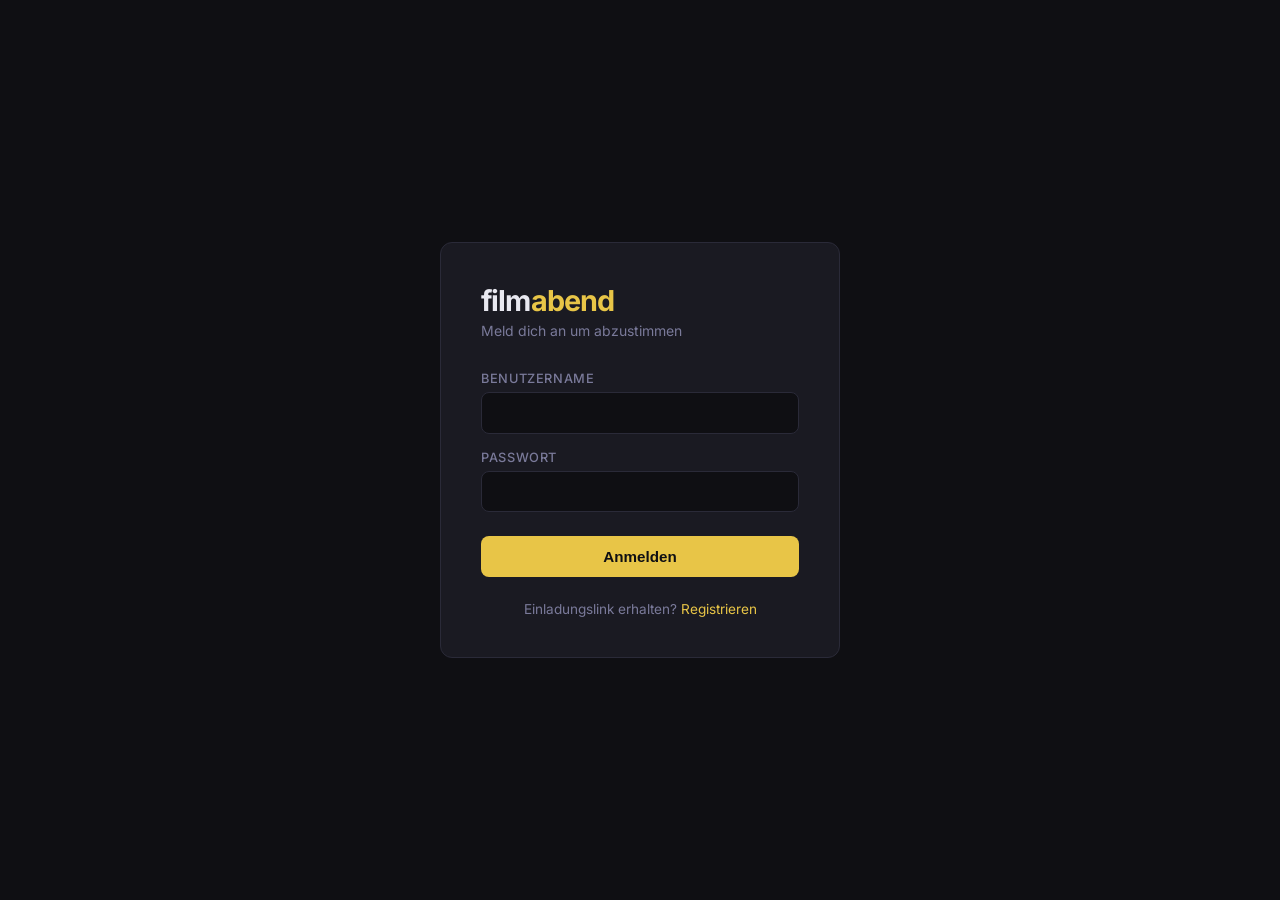
==== frontend/admin.html @ 338a55d5 "feat: initial public release of Movienight" ====
<!DOCTYPE html>
<html lang="de">
<head>
  <meta charset="UTF-8">
  <link rel="icon" href="data:image/svg+xml,<svg xmlns='http://www.w3.org/2000/svg' viewBox='0 0 100 100'><text y='.9em' font-size='90'>🎬</text></svg>">
  <meta name="viewport" content="width=device-width, initial-scale=1.0">
  <title>Filmabend — Admin</title>
  <link rel="stylesheet" href="/frontend/fonts/inter.css">
  <style>
    *, *::before, *::after { box-sizing: border-box; margin: 0; padding: 0; }
    :root {
      --bg: #08080f; --s1: #0d0d1a; --s2: #131320; --s3: #1a1a2e; --s4: #22223a;
      --br: rgba(255,255,255,0.07); --br2: rgba(255,255,255,0.12);
      --gold: #e8c547; --gold-bg: rgba(232,197,71,0.12); --gold-bdr: rgba(232,197,71,0.25);
      --t1: #f0f0f8; --t2: #b8b8d0; --t3: #686884;
      --red: #f87171; --green: #4ade80;
      --r: 12px; --rb: 8px;
    }
    html { -webkit-font-smoothing: antialiased; }
    body { background: var(--bg); color: var(--t1); font-family: 'Inter', system-ui, sans-serif; min-height: 100vh; }

    nav {
      background: rgba(8,8,15,0.85); backdrop-filter: blur(20px);
      border-bottom: 1px solid var(--br); padding: 0 1.5rem; height: 56px;
      display: flex; align-items: center; justify-content: space-between;
      position: sticky; top: 0; z-index: 100;
    }
    .logo { font-size: 1.1rem; font-weight: 900; letter-spacing: -0.04em; }
    .logo em { color: var(--gold); font-style: normal; }
    .npill {
      height: 30px; padding: 0 0.75rem; background: var(--s2); border: 1px solid var(--br);
      border-radius: 99px; color: var(--t2); font-size: 0.72rem; font-weight: 600;
      display: inline-flex; align-items: center; cursor: pointer; text-decoration: none; transition: all 0.15s;
    }
    .npill:hover { border-color: var(--br2); color: var(--t1); }

    main { max-width: 860px; margin: 0 auto; padding: 1.75rem 1.25rem 4rem; }
    h1 { font-size: 1.3rem; font-weight: 900; letter-spacing: -0.03em; margin-bottom: 1.75rem; }

    .section { background: var(--s1); border: 1px solid var(--br); border-radius: var(--r); padding: 1.25rem; margin-bottom: 1.25rem; }
    .section-title { font-size: 0.72rem; font-weight: 800; letter-spacing: 0.08em; text-transform: uppercase; color: var(--t3); margin-bottom: 1rem; padding-bottom: 0.75rem; border-bottom: 1px solid var(--br); }

    .btn-primary { height: 34px; padding: 0 1rem; background: var(--gold); color: #08080f; border: none; border-radius: var(--rb); font-size: 0.8rem; font-weight: 800; cursor: pointer; display: inline-flex; align-items: center; gap: 0.35rem; transition: all 0.15s; }
    .btn-primary:hover { background: #f5d058; }
    .btn-danger { height: 34px; padding: 0 0.9rem; background: transparent; border: 1px solid rgba(248,113,113,0.3); border-radius: var(--rb); color: var(--red); font-size: 0.78rem; font-weight: 600; cursor: pointer; transition: all 0.15s; }
    .btn-danger:hover { background: rgba(248,113,113,0.1); border-color: var(--red); }
    .btn-secondary { height: 34px; padding: 0 0.9rem; background: var(--s2); border: 1px solid var(--br); border-radius: var(--rb); color: var(--t2); font-size: 0.78rem; font-weight: 600; cursor: pointer; transition: all 0.15s; }
    .btn-secondary:hover { border-color: var(--br2); color: var(--t1); }

    .form-row { display: flex; align-items: center; gap: 0.75rem; flex-wrap: wrap; margin-bottom: 1rem; }
    .form-label { font-size: 0.8rem; color: var(--t2); font-weight: 500; white-space: nowrap; }
    .form-input { background: var(--s2); border: 1px solid var(--br); border-radius: var(--rb); color: var(--t1); padding: 0.5rem 0.75rem; font-size: 0.85rem; font-family: inherit; transition: border-color 0.15s; }
    .form-input:focus { outline: none; border-color: var(--gold-bdr); }
    select.form-input { cursor: pointer; }

    /* Custom date picker */
    .date-picker { display: flex; gap: 0.4rem; flex-wrap: wrap; align-items: center; }
    .date-select { background: var(--s2); border: 1px solid var(--br); border-radius: var(--rb); color: var(--t1); padding: 0.5rem 0.6rem; font-size: 0.82rem; font-family: inherit; cursor: pointer; appearance: none; -webkit-appearance: none; }
    .date-select:focus { outline: none; border-color: var(--gold-bdr); }
    .date-sep { color: var(--t3); font-weight: 700; font-size: 0.85rem; }

    .item-list { display: flex; flex-direction: column; gap: 0.5rem; }
    .item-row { display: flex; align-items: center; justify-content: space-between; gap: 1rem; padding: 0.65rem 0.75rem; background: var(--s2); border: 1px solid var(--br); border-radius: var(--rb); flex-wrap: wrap; }
    .item-main { flex: 1; min-width: 0; }
    .item-title { font-size: 0.85rem; font-weight: 700; margin-bottom: 0.15rem; }
    .item-sub { font-size: 0.72rem; color: var(--t3); }
    .item-actions { display: flex; gap: 0.4rem; align-items: center; flex-shrink: 0; }

    .tag { height: 20px; padding: 0 0.5rem; border-radius: 5px; font-size: 0.65rem; font-weight: 800; letter-spacing: 0.04em; text-transform: uppercase; display: inline-flex; align-items: center; }
    .tag-green { background: rgba(74,222,128,0.12); color: var(--green); border: 1px solid rgba(74,222,128,0.25); }
    .tag-gold { background: var(--gold-bg); color: var(--gold); border: 1px solid var(--gold-bdr); }
    .tag-gray { background: var(--s3); color: var(--t3); border: 1px solid var(--br); }
    .tag-red { background: rgba(248,113,113,0.12); color: var(--red); border: 1px solid rgba(248,113,113,0.25); }

    .invite-link-box { background: var(--s2); border: 1px solid rgba(74,222,128,0.25); border-radius: var(--rb); padding: 0.75rem; margin-bottom: 1rem; display: none; }
    .invite-link-box p { font-size: 0.75rem; color: var(--t3); margin-bottom: 0.4rem; }
    .invite-link-row { display: flex; gap: 0.5rem; }
    .invite-link-row input { flex: 1; background: var(--s3); border: 1px solid var(--br); border-radius: var(--rb); color: var(--t1); padding: 0.4rem 0.65rem; font-size: 0.75rem; font-family: monospace; }

    .msg { border-radius: var(--rb); padding: 0.5rem 0.75rem; font-size: 0.8rem; margin-bottom: 0.75rem; display: none; }
    .msg.ok { background: rgba(74,222,128,0.1); border: 1px solid rgba(74,222,128,0.3); color: var(--green); }
    .msg.err { background: rgba(248,113,113,0.1); border: 1px solid rgba(248,113,113,0.3); color: var(--red); }

    /* Complete modal */
    .modal-overlay { position: fixed; inset: 0; background: rgba(4,4,12,0.85); backdrop-filter: blur(12px); z-index: 200; display: flex; align-items: center; justify-content: center; padding: 1.5rem; }
    .modal { background: var(--s1); border: 1px solid var(--br2); border-radius: 16px; width: 100%; max-width: 480px; padding: 1.5rem; box-shadow: 0 20px 60px rgba(0,0,0,0.7); }
    .modal h3 { font-size: 1rem; font-weight: 800; margin-bottom: 0.5rem; }
    .modal p { font-size: 0.82rem; color: var(--t2); margin-bottom: 1rem; }
    .movie-pick-list { display: flex; flex-direction: column; gap: 0.4rem; max-height: 300px; overflow-y: auto; margin-bottom: 1rem; }
    .movie-pick { display: flex; align-items: center; gap: 0.75rem; padding: 0.6rem 0.75rem; background: var(--s2); border: 1px solid var(--br); border-radius: var(--rb); cursor: pointer; transition: all 0.15s; }
    .movie-pick:hover { border-color: var(--gold-bdr); }
    .movie-pick.selected { border-color: var(--gold-bdr); background: var(--gold-bg); }
    .movie-pick img { width: 36px; height: 54px; object-fit: cover; border-radius: 4px; flex-shrink: 0; background: var(--s3); }
    .movie-pick-fb { width: 36px; height: 54px; border-radius: 4px; background: var(--s3); flex-shrink: 0; }
    .movie-pick-info { flex: 1; }
    .movie-pick-title { font-size: 0.82rem; font-weight: 700; }
    .movie-pick-meta { font-size: 0.7rem; color: var(--t3); margin-top: 0.1rem; }
    .modal-actions { display: flex; gap: 0.5rem; justify-content: flex-end; flex-wrap: wrap; }
  </style>
</head>
<body>
<nav>
  <div class="logo">film<em>abend</em> <span style="font-size:.7rem;color:var(--t3);font-weight:500;margin-left:.25rem">Admin</span></div>
  <a href="app.html" class="npill">← Zurück</a>
</nav>

<main>
  <h1>Admin-Panel</h1>

  <!-- Einladungen -->
  <div class="section">
    <div class="section-title" style="display:flex;justify-content:space-between;align-items:center">
      Einladungslinks
      <div style="display:flex;gap:0.5rem">
        <button class="btn-secondary" id="toggleExpiredBtn" style="height:24px;padding:0 0.6rem;font-size:0.68rem">Abgelaufene ausblenden</button>
      </div>
    </div>
    <div class="form-row">
      <span class="form-label">Gültig für:</span>
      <select class="form-input" id="inviteExpiry">
        <option value="24">24 Stunden</option>
        <option value="72" selected>3 Tage</option>
        <option value="168">7 Tage</option>
        <option value="8760">1 Jahr</option>
      </select>
      <span class="form-label">Max. Nutzungen:</span>
      <select class="form-input" id="inviteMaxUses">
        <option value="1" selected>1× einmalig</option>
        <option value="5">5×</option>
        <option value="10">10×</option>
        <option value="0">Unbegrenzt</option>
      </select>
      <span class="form-label">Typ:</span>
      <select class="form-input" id="inviteType">
        <option value="regular">⭐ Stammgast</option>
        <option value="guest">👤 Gast</option>
      </select>
      <input type="text" class="form-input" id="inviteLabel" placeholder="Label (optional, z.B. Max)" style="width:160px">
      <button class="btn-primary" id="createInviteBtn">Link erstellen</button>
    </div>
    <div class="invite-link-box" id="inviteLinkBox">
      <p>Link kopieren und teilen:</p>
      <div class="invite-link-row">
        <input type="text" id="inviteLinkInput" readonly>
        <button class="btn-secondary" id="copyLinkBtn">Kopieren</button>
      </div>
    </div>
    <div class="item-list" id="inviteList"></div>
  </div>

  <!-- Runden -->
  <div class="section">
    <div class="section-title">Runden</div>
    <div id="roundMsg" class="msg"></div>

    <div style="margin-bottom:1rem">
      <div class="form-row" style="margin-bottom:0.6rem">
        <span class="form-label">Name:</span>
        <input type="text" class="form-input" id="roundName" placeholder="Wird aus Datum generiert…" style="flex:1;min-width:180px">
      </div>
      <div class="form-row" style="margin-bottom:0.6rem">
        <span class="form-label">Filmabend-Datum:</span>
        <div class="date-picker">
          <select class="date-select" id="ddDay" style="width:65px"></select>
          <span class="date-sep">.</span>
          <select class="date-select" id="ddMonth" style="width:110px"></select>
          <span class="date-sep">.</span>
          <select class="date-select" id="ddYear" style="width:75px"></select>
        </div>
      </div>
      <div class="form-row" style="margin-bottom:0.75rem">
        <span class="form-label">Deadline-Uhrzeit:</span>
        <select class="date-select" id="ddHour" style="width:75px"></select>
        <span class="date-sep">:</span>
        <select class="date-select" id="ddMinute" style="width:65px"></select>
        <span class="form-label" style="color:var(--t3);font-size:0.72rem">Uhr (Abstimmung endet)</span>
      </div>
      <button class="btn-primary" id="createRoundBtn">Runde starten</button>
    </div>

    <div class="item-list" id="roundList"></div>
  </div>
  <!-- Nutzer & Stammgäste -->
  <div class="section">
    <div class="section-title">Nutzer</div>
    <div id="userMsg" class="msg"></div>
    <div class="item-list" id="userList"></div>
  </div>

  <!-- Deadline Edit Modal -->
  <div class="modal-overlay" id="deadlineModal" style="display:none">
    <div class="modal">
      <h3>Deadline ändern</h3>
      <p>Neue Abstimmungs-Deadline für diese Runde:</p>
      <div style="display:flex;flex-direction:column;gap:0.75rem;margin-bottom:1.25rem">
        <div class="form-row" style="margin:0">
          <span class="form-label">Datum:</span>
          <div class="date-picker">
            <select class="date-select" id="dlDay" style="width:65px"></select>
            <span class="date-sep">.</span>
            <select class="date-select" id="dlMonth" style="width:110px"></select>
            <span class="date-sep">.</span>
            <select class="date-select" id="dlYear" style="width:75px"></select>
          </div>
        </div>
        <div class="form-row" style="margin:0">
          <span class="form-label">Uhrzeit:</span>
          <select class="date-select" id="dlHour" style="width:75px"></select>
          <span class="date-sep">:</span>
          <select class="date-select" id="dlMinute" style="width:65px"></select>
          <span class="form-label" style="color:var(--t3);font-size:0.72rem">Uhr</span>
        </div>
      </div>
      <div class="modal-actions">
        <button class="btn-secondary" id="cancelDeadlineBtn">Abbrechen</button>
        <button class="btn-primary" id="confirmDeadlineBtn">Speichern</button>
      </div>
    </div>
  </div>

</main>

<!-- Complete Round Modal -->
<div class="modal-overlay" id="completeModal" style="display:none">
  <div class="modal">
    <h3>Runde abschließen</h3>
    <p>Welcher Film wurde heute geschaut? (Optional)</p>
    <div class="movie-pick-list" id="moviePickList"></div>
    <div class="modal-actions">
      <button class="btn-secondary" id="cancelCompleteBtn">Abbrechen</button>
      <button class="btn-secondary" id="completeNoMovieBtn">Ohne Film</button>
      <button class="btn-primary" id="confirmCompleteBtn">Abschließen ✓</button>
    </div>
  </div>
</div>

<script type="module">
import { getMe, getInvites, getRounds, getMovies } from '/frontend/js/api.js';

const $ = id => document.getElementById(id);
const esc = str => { if(!str) return ''; return String(str).replace(/&/g,'&amp;').replace(/</g,'&lt;').replace(/>/g,'&gt;').replace(/"/g,'&quot;').replace(/'/g,'&#039;'); };
const api = (path, method='GET', body=null) => {
  const t = localStorage.getItem('token');
  const o = { method, headers: {'Content-Type':'application/json','Authorization':`Bearer ${t}`} };
  if (body) o.body = JSON.stringify(body);
  return fetch(path, o).then(async r => {
    if (r.status === 204) return null;
    const text = await r.text();
    let d = null;
    try { d = text ? JSON.parse(text) : null; } catch(e) { d = null; }
    if (!r.ok) throw new Error((d && d.detail) || `Fehler ${r.status}`);
    return d;
  });
};

let currentUser = null;
let pendingCompleteRoundId = null;
let selectedWatchedMovieId = null;

// ── DATE PICKER SETUP ─────────────────────────────────────────────────────────
const MONTHS = ['Januar','Februar','März','April','Mai','Juni','Juli','August','September','Oktober','November','Dezember'];

function setupDatePicker() {
  const now = new Date();

  // Days
  const dayEl = $('ddDay');
  for(let d=1; d<=31; d++) dayEl.innerHTML += `<option value="${d}">${d}</option>`;
  dayEl.value = now.getDate();

  // Months
  const monthEl = $('ddMonth');
  MONTHS.forEach((m,i) => monthEl.innerHTML += `<option value="${i+1}">${m}</option>`);
  monthEl.value = now.getMonth()+1;

  // Years
  const yearEl = $('ddYear');
  for(let y=now.getFullYear(); y<=now.getFullYear()+2; y++) yearEl.innerHTML += `<option value="${y}">${y}</option>`;
  yearEl.value = now.getFullYear();

  // Hours
  const hourEl = $('ddHour');
  for(let h=0; h<24; h++) hourEl.innerHTML += `<option value="${h}">${String(h).padStart(2,'0')}</option>`;
  hourEl.value = 15; // Default 15:00

  // Minutes
  const minEl = $('ddMinute');
  ['00','15','30','45'].forEach(m => minEl.innerHTML += `<option value="${m}">${m}</option>`);
  minEl.value = '00';

  // Auto-generate name from date
  function updateName() {
    const d = $('ddDay').value;
    const m = $('ddMonth').value;
    const y = $('ddYear').value;
    if(!$('roundName').dataset.userEdited) {
      $('roundName').value = `${d}. ${MONTHS[m-1]} ${y}`;
    }
  }
  ['ddDay','ddMonth','ddYear'].forEach(id => $(id).addEventListener('change', updateName));
  updateName();
}

$('roundName').addEventListener('input', () => {
  $('roundName').dataset.userEdited = 'true';
});

function getDeadlineISO() {
  const d = $('ddDay').value.padStart(2,'0');
  const mo = String($('ddMonth').value).padStart(2,'0');
  const y = $('ddYear').value;
  const h = String($('ddHour').value).padStart(2,'0');
  const mi = String($('ddMinute').value).padStart(2,'0');
  return `${y}-${mo}-${d}T${h}:${mi}:00`;
}

// ── INIT ──────────────────────────────────────────────────────────────────────
async function init() {
  if (!localStorage.getItem('token')) { location.href = 'index.html'; return; }
  try {
    currentUser = await getMe();
    if (!currentUser.is_admin) { location.href = 'app.html'; return; }
  } catch { location.href = 'index.html'; return; }
  setupDatePicker();
  await Promise.all([loadInvites(), loadRounds(), loadUsers()]);
}

// ── INVITES ───────────────────────────────────────────────────────────────────
async function loadInvites() {
  try {
    const invites = await api('/admin/invites');
    const list = $('inviteList');
    if (!invites.length) { list.innerHTML = `<div style="font-size:.82rem;color:var(--t3)">Noch keine Links erstellt.</div>`; return; }
    list.innerHTML = invites.map(inv => {
      const status = inv.is_used ? '<span class="tag tag-gray">Verbraucht</span>'
        : inv.is_expired ? '<span class="tag tag-red">Abgelaufen</span>'
        : '<span class="tag tag-green">Gültig</span>';
      const uses = inv.max_uses === 0 ? '∞' : `${inv.use_count}/${inv.max_uses}`;
      const exp = new Date(inv.expires_at).toLocaleString('de-DE',{dateStyle:'short',timeStyle:'short'});
      const typeTag = inv.invite_type === 'regular'
        ? '<span class="tag tag-gold">⭐ Stammgast</span>'
        : '<span class="tag tag-gray">👤 Gast</span>';
      const url = `${window.location.origin}/frontend/register.html?token=${inv.token}`;
      const isValid = !inv.is_used && !inv.is_expired;
      const labelText = inv.label ? `<span style="font-weight:700;color:var(--t1)">${esc(inv.label)} · </span>` : '';
      const isExpiredOrUsed = inv.is_used || inv.is_expired;
      return `<div class="item-row" data-expired="${isExpiredOrUsed}">
        <div class="item-main">
          <div class="item-title">${labelText}<span style="font-family:monospace;font-size:.72rem;color:var(--t3)">${esc(inv.token.substring(0,20))}…</span></div>
          <div class="item-sub">Läuft ab: ${exp} · Nutzungen: ${uses}</div>
        </div>
        <div class="item-actions">
          ${typeTag} ${status}
          ${isValid ? `
            <button class="btn-secondary" data-action="copy-invite" data-url="${url}">Kopieren</button>
            <button class="btn-secondary" data-action="rename-invite" data-id="${inv.id}" data-label="${esc(inv.label||'')}">✏️</button>
          ` : ''}
          <button class="btn-danger" style="padding:0 0.6rem" data-action="delete-invite" data-id="${inv.id}" title="Löschen">🗑</button>
        </div>
      </div>`;
    }).join('');
  } catch(e) { console.error(e); }
}

$('createInviteBtn').addEventListener('click', async () => {
  const hours = parseInt($('inviteExpiry').value);
  const maxUses = parseInt($('inviteMaxUses').value);
  try {
    const inviteType = $('inviteType').value;
    const label = $('inviteLabel').value.trim() || null;
    const inv = await api('/admin/invites', 'POST', { expires_in_hours: hours, max_uses: maxUses, invite_type: inviteType, label });
    $('inviteLabel').value = '';
    const url = `${window.location.origin}/frontend/register.html?token=${inv.token}`;
    $('inviteLinkInput').value = url;
    $('inviteLinkBox').style.display = 'block';
    await loadInvites();
  } catch(e) { alert(e.message); }
});

let hideExpired = false;
$('toggleExpiredBtn').addEventListener('click', () => {
  hideExpired = !hideExpired;
  $('toggleExpiredBtn').textContent = hideExpired ? 'Alle anzeigen' : 'Abgelaufene ausblenden';
  document.querySelectorAll('[data-expired="true"]').forEach(el => {
    el.style.display = hideExpired ? 'none' : '';
  });
});

$('inviteList').addEventListener('click', async e => {
  const btn = e.target.closest('[data-action]'); if (!btn) return;
  if (btn.dataset.action === 'copy-invite') {
    navigator.clipboard.writeText(btn.dataset.url).then(() => {
      const orig = btn.textContent;
      btn.textContent = '✓ Kopiert';
      setTimeout(() => btn.textContent = orig, 2000);
    });
  } else if (btn.dataset.action === 'delete-invite') {
    if (!confirm('Link wirklich löschen?')) return;
    try {
      await api(`/admin/invites/${btn.dataset.id}`, 'DELETE');
      await loadInvites();
    } catch(e) { alert(e.message); }
  } else if (btn.dataset.action === 'rename-invite') {
    const newLabel = prompt('Label für diesen Link:', btn.dataset.label);
    if (newLabel === null) return;
    try {
      await api(`/admin/invites/${btn.dataset.id}/label`, 'PATCH', { label: newLabel.trim() });
      await loadInvites();
    } catch(e) { alert(e.message); }
  }
});

$('copyLinkBtn').addEventListener('click', () => {
  navigator.clipboard.writeText($('inviteLinkInput').value).then(() => {
    $('copyLinkBtn').textContent = '✓ Kopiert';
    setTimeout(() => $('copyLinkBtn').textContent = 'Kopieren', 2000);
  });
});

// ── ROUNDS ────────────────────────────────────────────────────────────────────
async function loadRounds() {
  try {
    const rounds = await getRounds();
    const list = $('roundList');
    if (!rounds.length) { list.innerHTML = `<div style="font-size:.82rem;color:var(--t3)">Noch keine Runden.</div>`; return; }
    list.innerHTML = rounds.map(r => {
      const statusTag = r.status === 'active' ? '<span class="tag tag-gold">Aktiv</span>'
        : r.status === 'completed' ? '<span class="tag tag-gray">Abgeschlossen</span>'
        : '<span class="tag tag-red">Abgebrochen</span>';
      const start = new Date(r.starts_at).toLocaleDateString('de-DE');
      const deadline = r.vote_deadline
        ? ` · Deadline: ${new Date(r.vote_deadline).toLocaleString('de-DE',{dateStyle:'short',timeStyle:'short'})}`
        : ' · Keine Deadline';
      return `<div class="item-row">
        <div class="item-main">
          <div class="item-title">${esc(r.name)}</div>
          <div class="item-sub">Gestartet: ${start}${deadline}</div>
        </div>
        <div class="item-actions">
          ${statusTag}
          ${r.status === 'active' ? `
            <button class="btn-secondary" data-action="guests" data-id="${r.id}">👥 Gäste</button>
            <button class="btn-secondary" data-action="edit-deadline" data-id="${r.id}">⏰ Deadline</button>
            <button class="btn-secondary" data-action="rename" data-id="${r.id}" data-name="${esc(r.name)}">✏️</button>
            <button class="btn-danger" data-action="complete" data-id="${r.id}">Abschließen</button>
          ` : r.status === 'completed' && !r.watched_movie_id ? `
            <button class="btn-secondary" data-action="set-watched" data-id="${r.id}">🎬 Film markieren</button>
          ` : r.watched_movie_id ? '<span class="tag tag-green">✓ Gesehen</span>' : ''}
        </div>
      </div>`;
    }).join('');
  } catch(e) { console.error('loadRounds error:', e); showMsg('roundMsg', 'Fehler beim Laden: ' + e.message, 'err'); }
}

$('createRoundBtn').addEventListener('click', async () => {
  const name = $('roundName').value.trim();
  if (!name) { showMsg('roundMsg', 'Name eingeben', 'err'); return; }
  const vote_deadline = getDeadlineISO();
  try {
    await api('/rounds/', 'POST', {
      name,
      starts_at: new Date().toISOString(),
      vote_deadline: vote_deadline,
      max_rounds_before_removal: 3
    });
    $('roundName').value = '';
    $('roundName').dataset.userEdited = '';
    showMsg('roundMsg', 'Runde gestartet!', 'ok');
    await loadRounds();
  } catch(e) { showMsg('roundMsg', e.message, 'err'); }
});

$('roundList').addEventListener('click', async e => {
  const btn = e.target.closest('[data-action]'); if (!btn) return;
  const id = parseInt(btn.dataset.id);

  if (btn.dataset.action === 'rename') {
    const newName = prompt('Neuer Name:', btn.dataset.name);
    if (!newName?.trim()) return;
    try { await api(`/rounds/${id}/rename`, 'PATCH', { name: newName.trim() }); await loadRounds(); }
    catch(e) { showMsg('roundMsg', e.message, 'err'); }

  } else if (btn.dataset.action === 'edit-deadline') {
    openDeadlineModal(id);

  } else if (btn.dataset.action === 'guests') {
    await openGuestPicker(id);
  } else if (btn.dataset.action === 'complete') {
    await openCompleteModal(id);
  } else if (btn.dataset.action === 'set-watched') {
    await openSetWatchedModal(id);
  }
});

// ── COMPLETE MODAL ────────────────────────────────────────────────────────────
async function openCompleteModal(roundId) {
  pendingCompleteRoundId = roundId;
  selectedWatchedMovieId = null;
  $('completeModal').style.display = 'flex';

  try {
    const movies = await getMovies();
    const active = movies.filter(m => m.is_active);
    const sorted = active.sort((a,b) => (b.upvotes+b.superlikes*3-b.downvotes)-(a.upvotes+a.superlikes*3-a.downvotes));
    $('moviePickList').innerHTML = sorted.length ? sorted.map(m => `
      <div class="movie-pick" data-id="${m.id}">
        ${m.poster_path ? `<img src="https://image.tmdb.org/t/p/w92${esc(m.poster_path)}" alt="${esc(m.title)}">` : '<div class="movie-pick-fb"></div>'}
        <div class="movie-pick-info">
          <div class="movie-pick-title">${esc(m.title)}</div>
          <div class="movie-pick-meta">♥ ${m.upvotes} · ⭐ ${m.superlikes} · 👎 ${m.downvotes}</div>
        </div>
      </div>`).join('')
    : '<div style="color:var(--t3);font-size:.82rem">Keine aktiven Filme.</div>';
  } catch { $('moviePickList').innerHTML = '<div style="color:var(--t3);font-size:.82rem">Fehler beim Laden.</div>'; }
}

$('moviePickList').addEventListener('click', e => {
  const pick = e.target.closest('.movie-pick'); if (!pick) return;
  document.querySelectorAll('.movie-pick').forEach(p => p.classList.remove('selected'));
  if (selectedWatchedMovieId === parseInt(pick.dataset.id)) {
    selectedWatchedMovieId = null;
  } else {
    pick.classList.add('selected');
    selectedWatchedMovieId = parseInt(pick.dataset.id);
  }
});



async function doComplete(movieId) {
  const params = movieId ? `?watched_movie_id=${movieId}` : '';
  try {
    await api(`/rounds/${pendingCompleteRoundId}/complete${params}`, 'POST');
    $('completeModal').style.display = 'none';
    showMsg('roundMsg', movieId ? 'Runde abgeschlossen & Film markiert!' : 'Runde abgeschlossen!', 'ok');
    await loadRounds();
  } catch(e) { showMsg('roundMsg', e.message, 'err'); }
}

$('completeNoMovieBtn').addEventListener('click', () => doComplete(null));
$('confirmCompleteBtn').addEventListener('click', () => doComplete(selectedWatchedMovieId));

async function openSetWatchedModal(roundId) {
  pendingCompleteRoundId = roundId;
  selectedWatchedMovieId = null;

  // Reuse completeModal but change title
  $('completeModal').querySelector('h3').textContent = 'Film nachträglich markieren';
  $('completeModal').querySelector('p').textContent = 'Welcher Film wurde in dieser Runde geschaut?';
  $('completeNoMovieBtn').style.display = 'none';
  $('confirmCompleteBtn').textContent = 'Markieren ✓';
  $('confirmCompleteBtn').onclick = async () => {
    if (!selectedWatchedMovieId) { showMsg('roundMsg','Bitte einen Film auswählen','err'); return; }
    try {
      await api(`/rounds/${roundId}/set-watched?watched_movie_id=${selectedWatchedMovieId}`, 'PATCH');
      $('completeModal').style.display = 'none';
      showMsg('roundMsg', 'Film markiert!', 'ok');
      await loadRounds();
    } catch(e) { showMsg('roundMsg', e.message, 'err'); }
  };
  $('completeModal').style.display = 'flex';

  try {
    const movies = await getMovies();
    const sorted = [...movies].sort((a,b)=>(b.upvotes+b.superlikes*3-b.downvotes)-(a.upvotes+a.superlikes*3-a.downvotes));
    $('moviePickList').innerHTML = sorted.length ? sorted.map(m => `
      <div class="movie-pick" data-id="${m.id}">
        ${m.poster_path ? `<img src="https://image.tmdb.org/t/p/w92${esc(m.poster_path)}" alt="${esc(m.title)}">` : '<div class="movie-pick-fb"></div>'}
        <div class="movie-pick-info">
          <div class="movie-pick-title">${esc(m.title)}</div>
          <div class="movie-pick-meta">♥ ${m.upvotes} · ⭐ ${m.superlikes}</div>
        </div>
      </div>`).join('')
    : '<div style="color:var(--t3);font-size:.82rem">Keine Filme gefunden.</div>';
  } catch { $('moviePickList').innerHTML = '<div style="color:var(--t3);font-size:.82rem">Fehler.</div>'; }
}

// Reset modal state after close
$('cancelCompleteBtn').addEventListener('click', () => {
  $('completeModal').style.display = 'none';
  $('completeModal').querySelector('h3').textContent = 'Runde abschließen';
  $('completeModal').querySelector('p').textContent = 'Welcher Film wurde heute geschaut? (Optional)';
  $('completeNoMovieBtn').style.display = '';
  $('confirmCompleteBtn').style.display = '';
  $('confirmCompleteBtn').textContent = 'Abschließen ✓';
  $('confirmCompleteBtn').onclick = () => doComplete(selectedWatchedMovieId);
});

// ── USERS ────────────────────────────────────────────────────────────────────
async function loadUsers() {
  try {
    const users = await api('/admin/users');
    const list = $('userList');
    if (!users.length) { list.innerHTML = '<div style="font-size:.82rem;color:var(--t3)">Noch keine Nutzer.</div>'; return; }
    list.innerHTML = users.map(u => {
      const isSelf = u.id === currentUser.id;
      const regularTag = u.is_regular
        ? '<span class="tag tag-gold">⭐ Stammgast</span>'
        : '<span class="tag tag-gray">👤 Gast</span>';
      const adminTag = u.is_admin ? '<span class="tag tag-green">Admin</span>' : '';
      return `<div class="item-row">
        <div class="item-main">
          <div class="item-title">${esc(u.username)} ${adminTag}</div>
          <div class="item-sub">Seit ${new Date(u.created_at).toLocaleDateString('de-DE')}</div>
        </div>
        <div class="item-actions">
          ${regularTag}
          ${!isSelf ? `
            <button class="btn-secondary" style="font-size:0.72rem" data-action="toggle-regular" data-id="${u.id}">
              ${u.is_regular ? '→ Gast' : '→ Stammgast'}
            </button>
            <button class="btn-danger" style="padding:0 0.6rem" data-action="delete" data-id="${u.id}" data-name="${esc(u.username)}" title="Nutzer löschen">🗑</button>
          ` : '<span style="font-size:0.72rem;color:var(--t3)">(du)</span>'}
        </div>
      </div>`;
    }).join('');
  } catch(e) { console.error(e); }
}

$('userList').addEventListener('click', async e => {
  const btn = e.target.closest('[data-action]'); if (!btn) return;
  const id = parseInt(btn.dataset.id);
  try {
    if (btn.dataset.action === 'toggle-regular') {
      await api(`/admin/users/${id}/toggle-regular`, 'PATCH');
    } else if (btn.dataset.action === 'delete') {
      if (!confirm(`"${btn.dataset.name}" wirklich löschen? Alle Vorschläge, Votes und Kommentare werden entfernt.`)) return;
      await api(`/admin/users/${id}`, 'DELETE');
    }
    await loadUsers();
  } catch(e) { showMsg('userMsg', e.message, 'err'); }
});

// ── DEADLINE MODAL ───────────────────────────────────────────────────────────
let pendingDeadlineRoundId = null;

function setupDeadlineDropdowns() {
  const now = new Date();
  ['dlDay','dlMonth','dlYear','dlHour','dlMinute'].forEach(id => $(id).innerHTML='');

  for(let d=1;d<=31;d++) $('dlDay').innerHTML+=`<option value="${d}">${d}</option>`;
  MONTHS.forEach((m,i) => $('dlMonth').innerHTML+=`<option value="${i+1}">${m}</option>`);
  for(let y=now.getFullYear();y<=now.getFullYear()+2;y++) $('dlYear').innerHTML+=`<option value="${y}">${y}</option>`;
  for(let h=0;h<24;h++) $('dlHour').innerHTML+=`<option value="${h}">${String(h).padStart(2,'0')}</option>`;
  ['00','15','30','45'].forEach(m => $('dlMinute').innerHTML+=`<option value="${m}">${m}</option>`);

  // Default: today at 15:00
  $('dlDay').value=now.getDate();
  $('dlMonth').value=now.getMonth()+1;
  $('dlYear').value=now.getFullYear();
  $('dlHour').value=15;
  $('dlMinute').value='00';
}

function openDeadlineModal(roundId) {
  pendingDeadlineRoundId = roundId;
  setupDeadlineDropdowns();
  $('deadlineModal').style.display = 'flex';
}

$('cancelDeadlineBtn').addEventListener('click', () => {
  $('deadlineModal').style.display = 'none';
});

$('confirmDeadlineBtn').addEventListener('click', async () => {
  const d = String($('dlDay').value).padStart(2,'0');
  const mo = String($('dlMonth').value).padStart(2,'0');
  const y = $('dlYear').value;
  const h = String($('dlHour').value).padStart(2,'0');
  const mi = String($('dlMinute').value).padStart(2,'0');
  // Build ISO string manually to avoid timezone conversion
  const iso = `${y}-${mo}-${d}T${h}:${mi}:00`;
  try {
    await api(`/rounds/${pendingDeadlineRoundId}/deadline`, 'PATCH', { vote_deadline: iso });
    $('deadlineModal').style.display = 'none';
    showMsg('roundMsg', 'Deadline aktualisiert!', 'ok');
    await loadRounds();
  } catch(e) { showMsg('roundMsg', e.message, 'err'); }
});

// ── ROUND GUESTS ──────────────────────────────────────────────────────────────
let allUsers = [];

async function openGuestPicker(roundId) {
  // Load all guest users
  try {
    const [users, currentGuests] = await Promise.all([
      api('/admin/users'),
      api(`/rounds/${roundId}/guests`)
    ]);
    allUsers = users;
    const guestIds = new Set(currentGuests.map(g => g.user_id));
    const guests = users.filter(u => !u.is_regular && !u.is_admin && u.is_active);

    if (!guests.length) {
      showMsg('roundMsg', 'Keine Gäste registriert', 'err');
      return;
    }

    // Show in completeModal repurposed
    const modal = $('completeModal');
    modal.querySelector('h3').textContent = 'Gäste für diese Runde';
    modal.querySelector('p').textContent = 'Wähle welche Gäste teilnehmen dürfen:';
    $('completeNoMovieBtn').style.display = 'none';
    $('confirmCompleteBtn').style.display = 'none';

    $('moviePickList').innerHTML = guests.map(u => `
      <div class="movie-pick ${guestIds.has(u.id)?'selected':''}" data-uid="${u.id}" data-round="${roundId}">
        <div class="movie-pick-info">
          <div class="movie-pick-title">${esc(u.username)}</div>
          <div class="movie-pick-meta">${guestIds.has(u.id)?'✓ Eingeladen':'Nicht eingeladen'}</div>
        </div>
      </div>`).join('');

    modal.style.display = 'flex';

    // Click to toggle
    $('moviePickList').querySelectorAll('[data-uid]').forEach(el => {
      el.onclick = async () => {
        const uid = parseInt(el.dataset.uid);
        const rid = parseInt(el.dataset.round);
        const isSelected = el.classList.contains('selected');
        try {
          if (isSelected) {
            await api(`/rounds/${rid}/guests/${uid}`, 'DELETE');
            el.classList.remove('selected');
            el.querySelector('.movie-pick-meta').textContent = 'Nicht eingeladen';
          } else {
            await api(`/rounds/${rid}/guests`, 'POST', { user_id: uid });
            el.classList.add('selected');
            el.querySelector('.movie-pick-meta').textContent = '✓ Eingeladen';
          }
        } catch(e) { showMsg('roundMsg', e.message, 'err'); }
      };
    });
  } catch(e) { showMsg('roundMsg', e.message, 'err'); }
}

function showMsg(id, text, type) {
  const el = $(id);
  el.textContent = text;
  el.className = `msg ${type}`;
  el.style.display = 'block';
  setTimeout(() => el.style.display = 'none', 4000);
}

init();
</script>
</body>
</html>
---- frontend/fonts/inter.css ----
/* Inter (SIL Open Font License 1.1, see OFL.txt), served locally so that no
   visitor data is sent to a third-party font CDN. */
@font-face {
  font-family: 'Inter';
  font-style: normal;
  font-display: swap;
  font-weight: 100 900;
  src: url(./inter-latin-wght-normal.woff2) format('woff2-variations');
  unicode-range: U+0000-00FF,U+0131,U+0152-0153,U+02BB-02BC,U+02C6,U+02DA,U+02DC,U+0304,U+0308,U+0329,U+2000-206F,U+2074,U+20AC,U+2122,U+2191,U+2193,U+2212,U+2215,U+FEFF,U+FFFD;
}
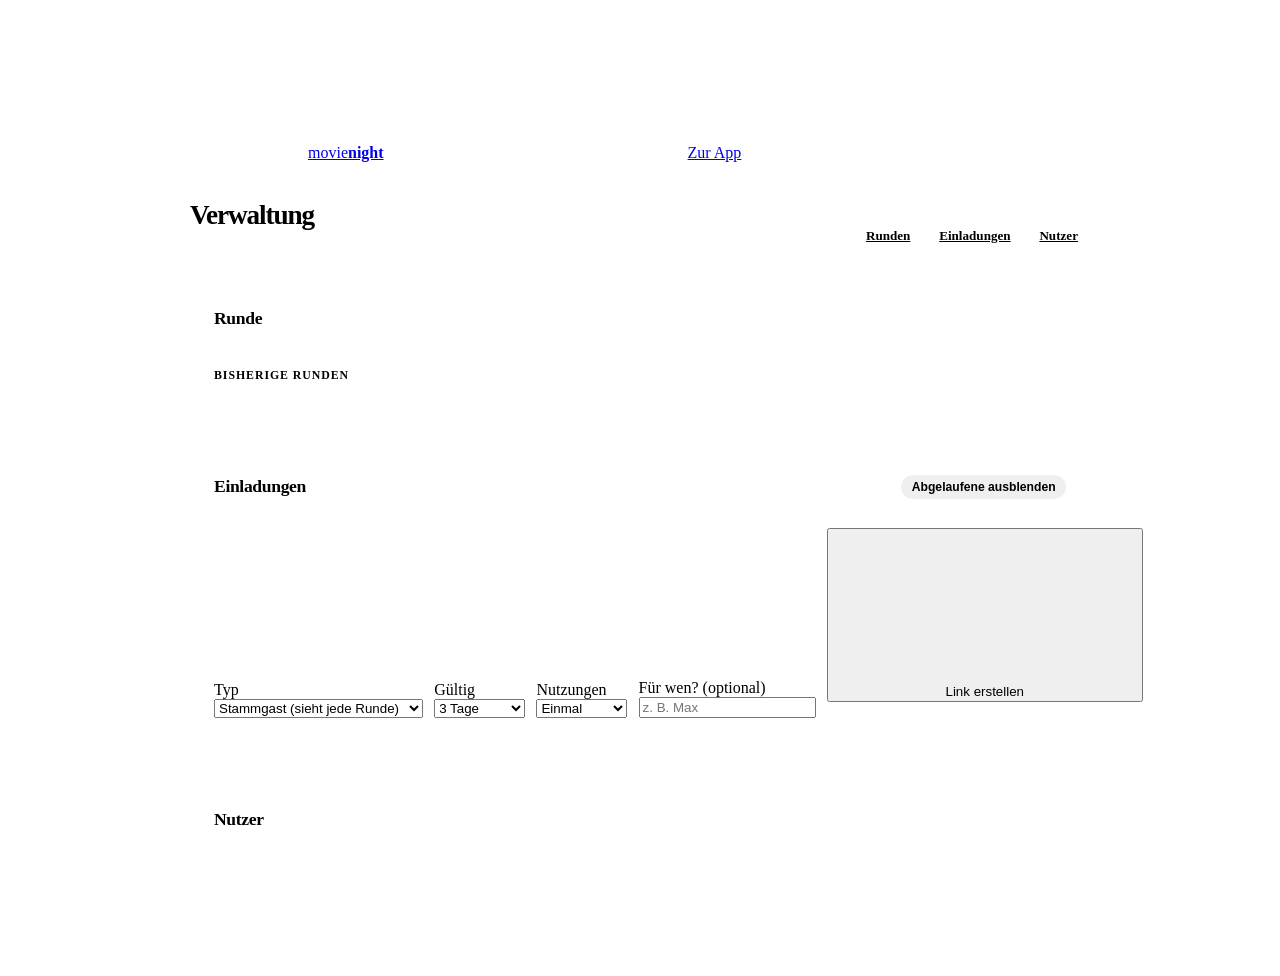
==== commit ccd66bad: "feat(admin): redesign the admin panel and fix the "mark watched" dialog Bugs fixed - "Film nachträgl" ====
--- a/frontend/admin.html
+++ b/frontend/admin.html
@@ -2,749 +2,82 @@
 <html lang="de">
 <head>
   <meta charset="UTF-8">
-  <link rel="icon" href="data:image/svg+xml,<svg xmlns='http://www.w3.org/2000/svg' viewBox='0 0 100 100'><text y='.9em' font-size='90'>🎬</text></svg>">
-  <meta name="viewport" content="width=device-width, initial-scale=1.0">
-  <title>Filmabend — Admin</title>
+  <meta name="viewport" content="width=device-width, initial-scale=1, viewport-fit=cover">
+  <meta name="theme-color" content="#0a0a0f">
+  <title>Admin · movienight</title>
+  <link rel="icon" href="/frontend/img/favicon.svg" type="image/svg+xml">
   <link rel="stylesheet" href="/frontend/fonts/inter.css">
-  <style>
-    *, *::before, *::after { box-sizing: border-box; margin: 0; padding: 0; }
-    :root {
-      --bg: #08080f; --s1: #0d0d1a; --s2: #131320; --s3: #1a1a2e; --s4: #22223a;
-      --br: rgba(255,255,255,0.07); --br2: rgba(255,255,255,0.12);
-      --gold: #e8c547; --gold-bg: rgba(232,197,71,0.12); --gold-bdr: rgba(232,197,71,0.25);
-      --t1: #f0f0f8; --t2: #b8b8d0; --t3: #686884;
-      --red: #f87171; --green: #4ade80;
-      --r: 12px; --rb: 8px;
-    }
-    html { -webkit-font-smoothing: antialiased; }
-    body { background: var(--bg); color: var(--t1); font-family: 'Inter', system-ui, sans-serif; min-height: 100vh; }
-
-    nav {
-      background: rgba(8,8,15,0.85); backdrop-filter: blur(20px);
-      border-bottom: 1px solid var(--br); padding: 0 1.5rem; height: 56px;
-      display: flex; align-items: center; justify-content: space-between;
-      position: sticky; top: 0; z-index: 100;
-    }
-    .logo { font-size: 1.1rem; font-weight: 900; letter-spacing: -0.04em; }
-    .logo em { color: var(--gold); font-style: normal; }
-    .npill {
-      height: 30px; padding: 0 0.75rem; background: var(--s2); border: 1px solid var(--br);
-      border-radius: 99px; color: var(--t2); font-size: 0.72rem; font-weight: 600;
-      display: inline-flex; align-items: center; cursor: pointer; text-decoration: none; transition: all 0.15s;
-    }
-    .npill:hover { border-color: var(--br2); color: var(--t1); }
-
-    main { max-width: 860px; margin: 0 auto; padding: 1.75rem 1.25rem 4rem; }
-    h1 { font-size: 1.3rem; font-weight: 900; letter-spacing: -0.03em; margin-bottom: 1.75rem; }
-
-    .section { background: var(--s1); border: 1px solid var(--br); border-radius: var(--r); padding: 1.25rem; margin-bottom: 1.25rem; }
-    .section-title { font-size: 0.72rem; font-weight: 800; letter-spacing: 0.08em; text-transform: uppercase; color: var(--t3); margin-bottom: 1rem; padding-bottom: 0.75rem; border-bottom: 1px solid var(--br); }
-
-    .btn-primary { height: 34px; padding: 0 1rem; background: var(--gold); color: #08080f; border: none; border-radius: var(--rb); font-size: 0.8rem; font-weight: 800; cursor: pointer; display: inline-flex; align-items: center; gap: 0.35rem; transition: all 0.15s; }
-    .btn-primary:hover { background: #f5d058; }
-    .btn-danger { height: 34px; padding: 0 0.9rem; background: transparent; border: 1px solid rgba(248,113,113,0.3); border-radius: var(--rb); color: var(--red); font-size: 0.78rem; font-weight: 600; cursor: pointer; transition: all 0.15s; }
-    .btn-danger:hover { background: rgba(248,113,113,0.1); border-color: var(--red); }
-    .btn-secondary { height: 34px; padding: 0 0.9rem; background: var(--s2); border: 1px solid var(--br); border-radius: var(--rb); color: var(--t2); font-size: 0.78rem; font-weight: 600; cursor: pointer; transition: all 0.15s; }
-    .btn-secondary:hover { border-color: var(--br2); color: var(--t1); }
-
-    .form-row { display: flex; align-items: center; gap: 0.75rem; flex-wrap: wrap; margin-bottom: 1rem; }
-    .form-label { font-size: 0.8rem; color: var(--t2); font-weight: 500; white-space: nowrap; }
-    .form-input { background: var(--s2); border: 1px solid var(--br); border-radius: var(--rb); color: var(--t1); padding: 0.5rem 0.75rem; font-size: 0.85rem; font-family: inherit; transition: border-color 0.15s; }
-    .form-input:focus { outline: none; border-color: var(--gold-bdr); }
-    select.form-input { cursor: pointer; }
-
-    /* Custom date picker */
-    .date-picker { display: flex; gap: 0.4rem; flex-wrap: wrap; align-items: center; }
-    .date-select { background: var(--s2); border: 1px solid var(--br); border-radius: var(--rb); color: var(--t1); padding: 0.5rem 0.6rem; font-size: 0.82rem; font-family: inherit; cursor: pointer; appearance: none; -webkit-appearance: none; }
-    .date-select:focus { outline: none; border-color: var(--gold-bdr); }
-    .date-sep { color: var(--t3); font-weight: 700; font-size: 0.85rem; }
-
-    .item-list { display: flex; flex-direction: column; gap: 0.5rem; }
-    .item-row { display: flex; align-items: center; justify-content: space-between; gap: 1rem; padding: 0.65rem 0.75rem; background: var(--s2); border: 1px solid var(--br); border-radius: var(--rb); flex-wrap: wrap; }
-    .item-main { flex: 1; min-width: 0; }
-    .item-title { font-size: 0.85rem; font-weight: 700; margin-bottom: 0.15rem; }
-    .item-sub { font-size: 0.72rem; color: var(--t3); }
-    .item-actions { display: flex; gap: 0.4rem; align-items: center; flex-shrink: 0; }
-
-    .tag { height: 20px; padding: 0 0.5rem; border-radius: 5px; font-size: 0.65rem; font-weight: 800; letter-spacing: 0.04em; text-transform: uppercase; display: inline-flex; align-items: center; }
-    .tag-green { background: rgba(74,222,128,0.12); color: var(--green); border: 1px solid rgba(74,222,128,0.25); }
-    .tag-gold { background: var(--gold-bg); color: var(--gold); border: 1px solid var(--gold-bdr); }
-    .tag-gray { background: var(--s3); color: var(--t3); border: 1px solid var(--br); }
-    .tag-red { background: rgba(248,113,113,0.12); color: var(--red); border: 1px solid rgba(248,113,113,0.25); }
-
-    .invite-link-box { background: var(--s2); border: 1px solid rgba(74,222,128,0.25); border-radius: var(--rb); padding: 0.75rem; margin-bottom: 1rem; display: none; }
-    .invite-link-box p { font-size: 0.75rem; color: var(--t3); margin-bottom: 0.4rem; }
-    .invite-link-row { display: flex; gap: 0.5rem; }
-    .invite-link-row input { flex: 1; background: var(--s3); border: 1px solid var(--br); border-radius: var(--rb); color: var(--t1); padding: 0.4rem 0.65rem; font-size: 0.75rem; font-family: monospace; }
-
-    .msg { border-radius: var(--rb); padding: 0.5rem 0.75rem; font-size: 0.8rem; margin-bottom: 0.75rem; display: none; }
-    .msg.ok { background: rgba(74,222,128,0.1); border: 1px solid rgba(74,222,128,0.3); color: var(--green); }
-    .msg.err { background: rgba(248,113,113,0.1); border: 1px solid rgba(248,113,113,0.3); color: var(--red); }
-
-    /* Complete modal */
-    .modal-overlay { position: fixed; inset: 0; background: rgba(4,4,12,0.85); backdrop-filter: blur(12px); z-index: 200; display: flex; align-items: center; justify-content: center; padding: 1.5rem; }
-    .modal { background: var(--s1); border: 1px solid var(--br2); border-radius: 16px; width: 100%; max-width: 480px; padding: 1.5rem; box-shadow: 0 20px 60px rgba(0,0,0,0.7); }
-    .modal h3 { font-size: 1rem; font-weight: 800; margin-bottom: 0.5rem; }
-    .modal p { font-size: 0.82rem; color: var(--t2); margin-bottom: 1rem; }
-    .movie-pick-list { display: flex; flex-direction: column; gap: 0.4rem; max-height: 300px; overflow-y: auto; margin-bottom: 1rem; }
-    .movie-pick { display: flex; align-items: center; gap: 0.75rem; padding: 0.6rem 0.75rem; background: var(--s2); border: 1px solid var(--br); border-radius: var(--rb); cursor: pointer; transition: all 0.15s; }
-    .movie-pick:hover { border-color: var(--gold-bdr); }
-    .movie-pick.selected { border-color: var(--gold-bdr); background: var(--gold-bg); }
-    .movie-pick img { width: 36px; height: 54px; object-fit: cover; border-radius: 4px; flex-shrink: 0; background: var(--s3); }
-    .movie-pick-fb { width: 36px; height: 54px; border-radius: 4px; background: var(--s3); flex-shrink: 0; }
-    .movie-pick-info { flex: 1; }
-    .movie-pick-title { font-size: 0.82rem; font-weight: 700; }
-    .movie-pick-meta { font-size: 0.7rem; color: var(--t3); margin-top: 0.1rem; }
-    .modal-actions { display: flex; gap: 0.5rem; justify-content: flex-end; flex-wrap: wrap; }
-  </style>
+  <link rel="stylesheet" href="/frontend/css/base.css">
+  <link rel="stylesheet" href="/frontend/css/admin.css">
 </head>
 <body>
-<nav>
-  <div class="logo">film<em>abend</em> <span style="font-size:.7rem;color:var(--t3);font-weight:500;margin-left:.25rem">Admin</span></div>
-  <a href="app.html" class="npill">← Zurück</a>
-</nav>
 
-<main>
-  <h1>Admin-Panel</h1>
+<header class="topbar">
+  <a class="logo" href="app.html"><span class="logo-mark"><svg class="ic" aria-hidden="true"><use href="/frontend/img/icons.svg#ticket"/></svg></span><span>movie<b>night</b></span></a>
+  <a href="app.html" class="btn btn-ghost btn-sm"><svg class="ic" aria-hidden="true"><use href="/frontend/img/icons.svg#chevron-left"/></svg>Zur App</a>
+</header>
 
-  <!-- Einladungen -->
-  <div class="section">
-    <div class="section-title" style="display:flex;justify-content:space-between;align-items:center">
-      Einladungslinks
-      <div style="display:flex;gap:0.5rem">
-        <button class="btn-secondary" id="toggleExpiredBtn" style="height:24px;padding:0 0.6rem;font-size:0.68rem">Abgelaufene ausblenden</button>
+<main class="admin">
+  <div class="admin-head">
+    <h1>Verwaltung</h1>
+    <nav class="admin-nav" aria-label="Abschnitte">
+      <a href="#rounds">Runden</a><a href="#invites">Einladungen</a><a href="#users">Nutzer</a>
+    </nav>
+  </div>
+
+  <section class="panel" id="rounds" aria-labelledby="roundsTitle">
+    <div class="panel-head"><h2 id="roundsTitle">Runde</h2></div>
+    <div id="currentRound"></div>
+    <h3 class="sub-title">Bisherige Runden</h3>
+    <div class="rows" id="roundList"></div>
+  </section>
+
+  <section class="panel" id="invites" aria-labelledby="invitesTitle">
+    <div class="panel-head">
+      <h2 id="invitesTitle">Einladungen</h2>
+      <button class="filter-toggle" id="toggleExpired" aria-pressed="false">Abgelaufene ausblenden</button>
+    </div>
+    <form class="invite-form" id="inviteForm">
+      <div class="field"><label for="inviteType">Typ</label>
+        <select class="input" id="inviteType">
+          <option value="regular">Stammgast (sieht jede Runde)</option>
+          <option value="guest">Gast (nur eingeladene Runden)</option>
+        </select></div>
+      <div class="field"><label for="inviteExpiry">Gültig</label>
+        <select class="input" id="inviteExpiry">
+          <option value="24">24 Stunden</option>
+          <option value="72" selected>3 Tage</option>
+          <option value="168">7 Tage</option>
+          <option value="720">30 Tage</option>
+        </select></div>
+      <div class="field"><label for="inviteMaxUses">Nutzungen</label>
+        <select class="input" id="inviteMaxUses">
+          <option value="1" selected>Einmal</option>
+          <option value="5">5×</option>
+          <option value="10">10×</option>
+          <option value="0">Unbegrenzt</option>
+        </select></div>
+      <div class="field"><label for="inviteLabel">Für wen? (optional)</label>
+        <input class="input" id="inviteLabel" maxlength="100" placeholder="z. B. Max"></div>
+      <button class="btn btn-primary" type="submit"><svg class="ic" aria-hidden="true"><use href="/frontend/img/icons.svg#link"/></svg>Link erstellen</button>
+    </form>
+    <div class="new-link" id="newLink" hidden>
+      <span class="label">Neuer Link – jetzt teilen</span>
+      <div class="new-link-row">
+        <input class="input" id="newLinkInput" readonly aria-label="Einladungslink">
+        <button class="btn" id="newLinkCopy"><svg class="ic" aria-hidden="true"><use href="/frontend/img/icons.svg#copy"/></svg>Kopieren</button>
+        <button class="btn" id="newLinkShare" hidden>Teilen</button>
       </div>
     </div>
-    <div class="form-row">
-      <span class="form-label">Gültig für:</span>
-      <select class="form-input" id="inviteExpiry">
-        <option value="24">24 Stunden</option>
-        <option value="72" selected>3 Tage</option>
-        <option value="168">7 Tage</option>
-        <option value="8760">1 Jahr</option>
-      </select>
-      <span class="form-label">Max. Nutzungen:</span>
-      <select class="form-input" id="inviteMaxUses">
-        <option value="1" selected>1× einmalig</option>
-        <option value="5">5×</option>
-        <option value="10">10×</option>
-        <option value="0">Unbegrenzt</option>
-      </select>
-      <span class="form-label">Typ:</span>
-      <select class="form-input" id="inviteType">
-        <option value="regular">⭐ Stammgast</option>
-        <option value="guest">👤 Gast</option>
-      </select>
-      <input type="text" class="form-input" id="inviteLabel" placeholder="Label (optional, z.B. Max)" style="width:160px">
-      <button class="btn-primary" id="createInviteBtn">Link erstellen</button>
-    </div>
-    <div class="invite-link-box" id="inviteLinkBox">
-      <p>Link kopieren und teilen:</p>
-      <div class="invite-link-row">
-        <input type="text" id="inviteLinkInput" readonly>
-        <button class="btn-secondary" id="copyLinkBtn">Kopieren</button>
-      </div>
-    </div>
-    <div class="item-list" id="inviteList"></div>
-  </div>
+    <div class="rows" id="inviteList"></div>
+  </section>
 
-  <!-- Runden -->
-  <div class="section">
-    <div class="section-title">Runden</div>
-    <div id="roundMsg" class="msg"></div>
-
-    <div style="margin-bottom:1rem">
-      <div class="form-row" style="margin-bottom:0.6rem">
-        <span class="form-label">Name:</span>
-        <input type="text" class="form-input" id="roundName" placeholder="Wird aus Datum generiert…" style="flex:1;min-width:180px">
-      </div>
-      <div class="form-row" style="margin-bottom:0.6rem">
-        <span class="form-label">Filmabend-Datum:</span>
-        <div class="date-picker">
-          <select class="date-select" id="ddDay" style="width:65px"></select>
-          <span class="date-sep">.</span>
-          <select class="date-select" id="ddMonth" style="width:110px"></select>
-          <span class="date-sep">.</span>
-          <select class="date-select" id="ddYear" style="width:75px"></select>
-        </div>
-      </div>
-      <div class="form-row" style="margin-bottom:0.75rem">
-        <span class="form-label">Deadline-Uhrzeit:</span>
-        <select class="date-select" id="ddHour" style="width:75px"></select>
-        <span class="date-sep">:</span>
-        <select class="date-select" id="ddMinute" style="width:65px"></select>
-        <span class="form-label" style="color:var(--t3);font-size:0.72rem">Uhr (Abstimmung endet)</span>
-      </div>
-      <button class="btn-primary" id="createRoundBtn">Runde starten</button>
-    </div>
-
-    <div class="item-list" id="roundList"></div>
-  </div>
-  <!-- Nutzer & Stammgäste -->
-  <div class="section">
-    <div class="section-title">Nutzer</div>
-    <div id="userMsg" class="msg"></div>
-    <div class="item-list" id="userList"></div>
-  </div>
-
-  <!-- Deadline Edit Modal -->
-  <div class="modal-overlay" id="deadlineModal" style="display:none">
-    <div class="modal">
-      <h3>Deadline ändern</h3>
-      <p>Neue Abstimmungs-Deadline für diese Runde:</p>
-      <div style="display:flex;flex-direction:column;gap:0.75rem;margin-bottom:1.25rem">
-        <div class="form-row" style="margin:0">
-          <span class="form-label">Datum:</span>
-          <div class="date-picker">
-            <select class="date-select" id="dlDay" style="width:65px"></select>
-            <span class="date-sep">.</span>
-            <select class="date-select" id="dlMonth" style="width:110px"></select>
-            <span class="date-sep">.</span>
-            <select class="date-select" id="dlYear" style="width:75px"></select>
-          </div>
-        </div>
-        <div class="form-row" style="margin:0">
-          <span class="form-label">Uhrzeit:</span>
-          <select class="date-select" id="dlHour" style="width:75px"></select>
-          <span class="date-sep">:</span>
-          <select class="date-select" id="dlMinute" style="width:65px"></select>
-          <span class="form-label" style="color:var(--t3);font-size:0.72rem">Uhr</span>
-        </div>
-      </div>
-      <div class="modal-actions">
-        <button class="btn-secondary" id="cancelDeadlineBtn">Abbrechen</button>
-        <button class="btn-primary" id="confirmDeadlineBtn">Speichern</button>
-      </div>
-    </div>
-  </div>
-
+  <section class="panel" id="users" aria-labelledby="usersTitle">
+    <div class="panel-head"><h2 id="usersTitle">Nutzer</h2><span class="panel-count" id="userCount"></span></div>
+    <div class="rows" id="userList"></div>
+  </section>
 </main>
 
-<!-- Complete Round Modal -->
-<div class="modal-overlay" id="completeModal" style="display:none">
-  <div class="modal">
-    <h3>Runde abschließen</h3>
-    <p>Welcher Film wurde heute geschaut? (Optional)</p>
-    <div class="movie-pick-list" id="moviePickList"></div>
-    <div class="modal-actions">
-      <button class="btn-secondary" id="cancelCompleteBtn">Abbrechen</button>
-      <button class="btn-secondary" id="completeNoMovieBtn">Ohne Film</button>
-      <button class="btn-primary" id="confirmCompleteBtn">Abschließen ✓</button>
-    </div>
-  </div>
-</div>
-
-<script type="module">
-import { getMe, getInvites, getRounds, getMovies } from '/frontend/js/api.js';
-
-const $ = id => document.getElementById(id);
-const esc = str => { if(!str) return ''; return String(str).replace(/&/g,'&amp;').replace(/</g,'&lt;').replace(/>/g,'&gt;').replace(/"/g,'&quot;').replace(/'/g,'&#039;'); };
-const api = (path, method='GET', body=null) => {
-  const t = localStorage.getItem('token');
-  const o = { method, headers: {'Content-Type':'application/json','Authorization':`Bearer ${t}`} };
-  if (body) o.body = JSON.stringify(body);
-  return fetch(path, o).then(async r => {
-    if (r.status === 204) return null;
-    const text = await r.text();
-    let d = null;
-    try { d = text ? JSON.parse(text) : null; } catch(e) { d = null; }
-    if (!r.ok) throw new Error((d && d.detail) || `Fehler ${r.status}`);
-    return d;
-  });
-};
-
-let currentUser = null;
-let pendingCompleteRoundId = null;
-let selectedWatchedMovieId = null;
-
-// ── DATE PICKER SETUP ─────────────────────────────────────────────────────────
-const MONTHS = ['Januar','Februar','März','April','Mai','Juni','Juli','August','September','Oktober','November','Dezember'];
-
-function setupDatePicker() {
-  const now = new Date();
-
-  // Days
-  const dayEl = $('ddDay');
-  for(let d=1; d<=31; d++) dayEl.innerHTML += `<option value="${d}">${d}</option>`;
-  dayEl.value = now.getDate();
-
-  // Months
-  const monthEl = $('ddMonth');
-  MONTHS.forEach((m,i) => monthEl.innerHTML += `<option value="${i+1}">${m}</option>`);
-  monthEl.value = now.getMonth()+1;
-
-  // Years
-  const yearEl = $('ddYear');
-  for(let y=now.getFullYear(); y<=now.getFullYear()+2; y++) yearEl.innerHTML += `<option value="${y}">${y}</option>`;
-  yearEl.value = now.getFullYear();
-
-  // Hours
-  const hourEl = $('ddHour');
-  for(let h=0; h<24; h++) hourEl.innerHTML += `<option value="${h}">${String(h).padStart(2,'0')}</option>`;
-  hourEl.value = 15; // Default 15:00
-
-  // Minutes
-  const minEl = $('ddMinute');
-  ['00','15','30','45'].forEach(m => minEl.innerHTML += `<option value="${m}">${m}</option>`);
-  minEl.value = '00';
-
-  // Auto-generate name from date
-  function updateName() {
-    const d = $('ddDay').value;
-    const m = $('ddMonth').value;
-    const y = $('ddYear').value;
-    if(!$('roundName').dataset.userEdited) {
-      $('roundName').value = `${d}. ${MONTHS[m-1]} ${y}`;
-    }
-  }
-  ['ddDay','ddMonth','ddYear'].forEach(id => $(id).addEventListener('change', updateName));
-  updateName();
-}
-
-$('roundName').addEventListener('input', () => {
-  $('roundName').dataset.userEdited = 'true';
-});
-
-function getDeadlineISO() {
-  const d = $('ddDay').value.padStart(2,'0');
-  const mo = String($('ddMonth').value).padStart(2,'0');
-  const y = $('ddYear').value;
-  const h = String($('ddHour').value).padStart(2,'0');
-  const mi = String($('ddMinute').value).padStart(2,'0');
-  return `${y}-${mo}-${d}T${h}:${mi}:00`;
-}
-
-// ── INIT ──────────────────────────────────────────────────────────────────────
-async function init() {
-  if (!localStorage.getItem('token')) { location.href = 'index.html'; return; }
-  try {
-    currentUser = await getMe();
-    if (!currentUser.is_admin) { location.href = 'app.html'; return; }
-  } catch { location.href = 'index.html'; return; }
-  setupDatePicker();
-  await Promise.all([loadInvites(), loadRounds(), loadUsers()]);
-}
-
-// ── INVITES ───────────────────────────────────────────────────────────────────
-async function loadInvites() {
-  try {
-    const invites = await api('/admin/invites');
-    const list = $('inviteList');
-    if (!invites.length) { list.innerHTML = `<div style="font-size:.82rem;color:var(--t3)">Noch keine Links erstellt.</div>`; return; }
-    list.innerHTML = invites.map(inv => {
-      const status = inv.is_used ? '<span class="tag tag-gray">Verbraucht</span>'
-        : inv.is_expired ? '<span class="tag tag-red">Abgelaufen</span>'
-        : '<span class="tag tag-green">Gültig</span>';
-      const uses = inv.max_uses === 0 ? '∞' : `${inv.use_count}/${inv.max_uses}`;
-      const exp = new Date(inv.expires_at).toLocaleString('de-DE',{dateStyle:'short',timeStyle:'short'});
-      const typeTag = inv.invite_type === 'regular'
-        ? '<span class="tag tag-gold">⭐ Stammgast</span>'
-        : '<span class="tag tag-gray">👤 Gast</span>';
-      const url = `${window.location.origin}/frontend/register.html?token=${inv.token}`;
-      const isValid = !inv.is_used && !inv.is_expired;
-      const labelText = inv.label ? `<span style="font-weight:700;color:var(--t1)">${esc(inv.label)} · </span>` : '';
-      const isExpiredOrUsed = inv.is_used || inv.is_expired;
-      return `<div class="item-row" data-expired="${isExpiredOrUsed}">
-        <div class="item-main">
-          <div class="item-title">${labelText}<span style="font-family:monospace;font-size:.72rem;color:var(--t3)">${esc(inv.token.substring(0,20))}…</span></div>
-          <div class="item-sub">Läuft ab: ${exp} · Nutzungen: ${uses}</div>
-        </div>
-        <div class="item-actions">
-          ${typeTag} ${status}
-          ${isValid ? `
-            <button class="btn-secondary" data-action="copy-invite" data-url="${url}">Kopieren</button>
-            <button class="btn-secondary" data-action="rename-invite" data-id="${inv.id}" data-label="${esc(inv.label||'')}">✏️</button>
-          ` : ''}
-          <button class="btn-danger" style="padding:0 0.6rem" data-action="delete-invite" data-id="${inv.id}" title="Löschen">🗑</button>
-        </div>
-      </div>`;
-    }).join('');
-  } catch(e) { console.error(e); }
-}
-
-$('createInviteBtn').addEventListener('click', async () => {
-  const hours = parseInt($('inviteExpiry').value);
-  const maxUses = parseInt($('inviteMaxUses').value);
-  try {
-    const inviteType = $('inviteType').value;
-    const label = $('inviteLabel').value.trim() || null;
-    const inv = await api('/admin/invites', 'POST', { expires_in_hours: hours, max_uses: maxUses, invite_type: inviteType, label });
-    $('inviteLabel').value = '';
-    const url = `${window.location.origin}/frontend/register.html?token=${inv.token}`;
-    $('inviteLinkInput').value = url;
-    $('inviteLinkBox').style.display = 'block';
-    await loadInvites();
-  } catch(e) { alert(e.message); }
-});
-
-let hideExpired = false;
-$('toggleExpiredBtn').addEventListener('click', () => {
-  hideExpired = !hideExpired;
-  $('toggleExpiredBtn').textContent = hideExpired ? 'Alle anzeigen' : 'Abgelaufene ausblenden';
-  document.querySelectorAll('[data-expired="true"]').forEach(el => {
-    el.style.display = hideExpired ? 'none' : '';
-  });
-});
-
-$('inviteList').addEventListener('click', async e => {
-  const btn = e.target.closest('[data-action]'); if (!btn) return;
-  if (btn.dataset.action === 'copy-invite') {
-    navigator.clipboard.writeText(btn.dataset.url).then(() => {
-      const orig = btn.textContent;
-      btn.textContent = '✓ Kopiert';
-      setTimeout(() => btn.textContent = orig, 2000);
-    });
-  } else if (btn.dataset.action === 'delete-invite') {
-    if (!confirm('Link wirklich löschen?')) return;
-    try {
-      await api(`/admin/invites/${btn.dataset.id}`, 'DELETE');
-      await loadInvites();
-    } catch(e) { alert(e.message); }
-  } else if (btn.dataset.action === 'rename-invite') {
-    const newLabel = prompt('Label für diesen Link:', btn.dataset.label);
-    if (newLabel === null) return;
-    try {
-      await api(`/admin/invites/${btn.dataset.id}/label`, 'PATCH', { label: newLabel.trim() });
-      await loadInvites();
-    } catch(e) { alert(e.message); }
-  }
-});
-
-$('copyLinkBtn').addEventListener('click', () => {
-  navigator.clipboard.writeText($('inviteLinkInput').value).then(() => {
-    $('copyLinkBtn').textContent = '✓ Kopiert';
-    setTimeout(() => $('copyLinkBtn').textContent = 'Kopieren', 2000);
-  });
-});
-
-// ── ROUNDS ────────────────────────────────────────────────────────────────────
-async function loadRounds() {
-  try {
-    const rounds = await getRounds();
-    const list = $('roundList');
-    if (!rounds.length) { list.innerHTML = `<div style="font-size:.82rem;color:var(--t3)">Noch keine Runden.</div>`; return; }
-    list.innerHTML = rounds.map(r => {
-      const statusTag = r.status === 'active' ? '<span class="tag tag-gold">Aktiv</span>'
-        : r.status === 'completed' ? '<span class="tag tag-gray">Abgeschlossen</span>'
-        : '<span class="tag tag-red">Abgebrochen</span>';
-      const start = new Date(r.starts_at).toLocaleDateString('de-DE');
-      const deadline = r.vote_deadline
-        ? ` · Deadline: ${new Date(r.vote_deadline).toLocaleString('de-DE',{dateStyle:'short',timeStyle:'short'})}`
-        : ' · Keine Deadline';
-      return `<div class="item-row">
-        <div class="item-main">
-          <div class="item-title">${esc(r.name)}</div>
-          <div class="item-sub">Gestartet: ${start}${deadline}</div>
-        </div>
-        <div class="item-actions">
-          ${statusTag}
-          ${r.status === 'active' ? `
-            <button class="btn-secondary" data-action="guests" data-id="${r.id}">👥 Gäste</button>
-            <button class="btn-secondary" data-action="edit-deadline" data-id="${r.id}">⏰ Deadline</button>
-            <button class="btn-secondary" data-action="rename" data-id="${r.id}" data-name="${esc(r.name)}">✏️</button>
-            <button class="btn-danger" data-action="complete" data-id="${r.id}">Abschließen</button>
-          ` : r.status === 'completed' && !r.watched_movie_id ? `
-            <button class="btn-secondary" data-action="set-watched" data-id="${r.id}">🎬 Film markieren</button>
-          ` : r.watched_movie_id ? '<span class="tag tag-green">✓ Gesehen</span>' : ''}
-        </div>
-      </div>`;
-    }).join('');
-  } catch(e) { console.error('loadRounds error:', e); showMsg('roundMsg', 'Fehler beim Laden: ' + e.message, 'err'); }
-}
-
-$('createRoundBtn').addEventListener('click', async () => {
-  const name = $('roundName').value.trim();
-  if (!name) { showMsg('roundMsg', 'Name eingeben', 'err'); return; }
-  const vote_deadline = getDeadlineISO();
-  try {
-    await api('/rounds/', 'POST', {
-      name,
-      starts_at: new Date().toISOString(),
-      vote_deadline: vote_deadline,
-      max_rounds_before_removal: 3
-    });
-    $('roundName').value = '';
-    $('roundName').dataset.userEdited = '';
-    showMsg('roundMsg', 'Runde gestartet!', 'ok');
-    await loadRounds();
-  } catch(e) { showMsg('roundMsg', e.message, 'err'); }
-});
-
-$('roundList').addEventListener('click', async e => {
-  const btn = e.target.closest('[data-action]'); if (!btn) return;
-  const id = parseInt(btn.dataset.id);
-
-  if (btn.dataset.action === 'rename') {
-    const newName = prompt('Neuer Name:', btn.dataset.name);
-    if (!newName?.trim()) return;
-    try { await api(`/rounds/${id}/rename`, 'PATCH', { name: newName.trim() }); await loadRounds(); }
-    catch(e) { showMsg('roundMsg', e.message, 'err'); }
-
-  } else if (btn.dataset.action === 'edit-deadline') {
-    openDeadlineModal(id);
-
-  } else if (btn.dataset.action === 'guests') {
-    await openGuestPicker(id);
-  } else if (btn.dataset.action === 'complete') {
-    await openCompleteModal(id);
-  } else if (btn.dataset.action === 'set-watched') {
-    await openSetWatchedModal(id);
-  }
-});
-
-// ── COMPLETE MODAL ────────────────────────────────────────────────────────────
-async function openCompleteModal(roundId) {
-  pendingCompleteRoundId = roundId;
-  selectedWatchedMovieId = null;
-  $('completeModal').style.display = 'flex';
-
-  try {
-    const movies = await getMovies();
-    const active = movies.filter(m => m.is_active);
-    const sorted = active.sort((a,b) => (b.upvotes+b.superlikes*3-b.downvotes)-(a.upvotes+a.superlikes*3-a.downvotes));
-    $('moviePickList').innerHTML = sorted.length ? sorted.map(m => `
-      <div class="movie-pick" data-id="${m.id}">
-        ${m.poster_path ? `<img src="https://image.tmdb.org/t/p/w92${esc(m.poster_path)}" alt="${esc(m.title)}">` : '<div class="movie-pick-fb"></div>'}
-        <div class="movie-pick-info">
-          <div class="movie-pick-title">${esc(m.title)}</div>
-          <div class="movie-pick-meta">♥ ${m.upvotes} · ⭐ ${m.superlikes} · 👎 ${m.downvotes}</div>
-        </div>
-      </div>`).join('')
-    : '<div style="color:var(--t3);font-size:.82rem">Keine aktiven Filme.</div>';
-  } catch { $('moviePickList').innerHTML = '<div style="color:var(--t3);font-size:.82rem">Fehler beim Laden.</div>'; }
-}
-
-$('moviePickList').addEventListener('click', e => {
-  const pick = e.target.closest('.movie-pick'); if (!pick) return;
-  document.querySelectorAll('.movie-pick').forEach(p => p.classList.remove('selected'));
-  if (selectedWatchedMovieId === parseInt(pick.dataset.id)) {
-    selectedWatchedMovieId = null;
-  } else {
-    pick.classList.add('selected');
-    selectedWatchedMovieId = parseInt(pick.dataset.id);
-  }
-});
-
-
-
-async function doComplete(movieId) {
-  const params = movieId ? `?watched_movie_id=${movieId}` : '';
-  try {
-    await api(`/rounds/${pendingCompleteRoundId}/complete${params}`, 'POST');
-    $('completeModal').style.display = 'none';
-    showMsg('roundMsg', movieId ? 'Runde abgeschlossen & Film markiert!' : 'Runde abgeschlossen!', 'ok');
-    await loadRounds();
-  } catch(e) { showMsg('roundMsg', e.message, 'err'); }
-}
-
-$('completeNoMovieBtn').addEventListener('click', () => doComplete(null));
-$('confirmCompleteBtn').addEventListener('click', () => doComplete(selectedWatchedMovieId));
-
-async function openSetWatchedModal(roundId) {
-  pendingCompleteRoundId = roundId;
-  selectedWatchedMovieId = null;
-
-  // Reuse completeModal but change title
-  $('completeModal').querySelector('h3').textContent = 'Film nachträglich markieren';
-  $('completeModal').querySelector('p').textContent = 'Welcher Film wurde in dieser Runde geschaut?';
-  $('completeNoMovieBtn').style.display = 'none';
-  $('confirmCompleteBtn').textContent = 'Markieren ✓';
-  $('confirmCompleteBtn').onclick = async () => {
-    if (!selectedWatchedMovieId) { showMsg('roundMsg','Bitte einen Film auswählen','err'); return; }
-    try {
-      await api(`/rounds/${roundId}/set-watched?watched_movie_id=${selectedWatchedMovieId}`, 'PATCH');
-      $('completeModal').style.display = 'none';
-      showMsg('roundMsg', 'Film markiert!', 'ok');
-      await loadRounds();
-    } catch(e) { showMsg('roundMsg', e.message, 'err'); }
-  };
-  $('completeModal').style.display = 'flex';
-
-  try {
-    const movies = await getMovies();
-    const sorted = [...movies].sort((a,b)=>(b.upvotes+b.superlikes*3-b.downvotes)-(a.upvotes+a.superlikes*3-a.downvotes));
-    $('moviePickList').innerHTML = sorted.length ? sorted.map(m => `
-      <div class="movie-pick" data-id="${m.id}">
-        ${m.poster_path ? `<img src="https://image.tmdb.org/t/p/w92${esc(m.poster_path)}" alt="${esc(m.title)}">` : '<div class="movie-pick-fb"></div>'}
-        <div class="movie-pick-info">
-          <div class="movie-pick-title">${esc(m.title)}</div>
-          <div class="movie-pick-meta">♥ ${m.upvotes} · ⭐ ${m.superlikes}</div>
-        </div>
-      </div>`).join('')
-    : '<div style="color:var(--t3);font-size:.82rem">Keine Filme gefunden.</div>';
-  } catch { $('moviePickList').innerHTML = '<div style="color:var(--t3);font-size:.82rem">Fehler.</div>'; }
-}
-
-// Reset modal state after close
-$('cancelCompleteBtn').addEventListener('click', () => {
-  $('completeModal').style.display = 'none';
-  $('completeModal').querySelector('h3').textContent = 'Runde abschließen';
-  $('completeModal').querySelector('p').textContent = 'Welcher Film wurde heute geschaut? (Optional)';
-  $('completeNoMovieBtn').style.display = '';
-  $('confirmCompleteBtn').style.display = '';
-  $('confirmCompleteBtn').textContent = 'Abschließen ✓';
-  $('confirmCompleteBtn').onclick = () => doComplete(selectedWatchedMovieId);
-});
-
-// ── USERS ────────────────────────────────────────────────────────────────────
-async function loadUsers() {
-  try {
-    const users = await api('/admin/users');
-    const list = $('userList');
-    if (!users.length) { list.innerHTML = '<div style="font-size:.82rem;color:var(--t3)">Noch keine Nutzer.</div>'; return; }
-    list.innerHTML = users.map(u => {
-      const isSelf = u.id === currentUser.id;
-      const regularTag = u.is_regular
-        ? '<span class="tag tag-gold">⭐ Stammgast</span>'
-        : '<span class="tag tag-gray">👤 Gast</span>';
-      const adminTag = u.is_admin ? '<span class="tag tag-green">Admin</span>' : '';
-      return `<div class="item-row">
-        <div class="item-main">
-          <div class="item-title">${esc(u.username)} ${adminTag}</div>
-          <div class="item-sub">Seit ${new Date(u.created_at).toLocaleDateString('de-DE')}</div>
-        </div>
-        <div class="item-actions">
-          ${regularTag}
-          ${!isSelf ? `
-            <button class="btn-secondary" style="font-size:0.72rem" data-action="toggle-regular" data-id="${u.id}">
-              ${u.is_regular ? '→ Gast' : '→ Stammgast'}
-            </button>
-            <button class="btn-danger" style="padding:0 0.6rem" data-action="delete" data-id="${u.id}" data-name="${esc(u.username)}" title="Nutzer löschen">🗑</button>
-          ` : '<span style="font-size:0.72rem;color:var(--t3)">(du)</span>'}
-        </div>
-      </div>`;
-    }).join('');
-  } catch(e) { console.error(e); }
-}
-
-$('userList').addEventListener('click', async e => {
-  const btn = e.target.closest('[data-action]'); if (!btn) return;
-  const id = parseInt(btn.dataset.id);
-  try {
-    if (btn.dataset.action === 'toggle-regular') {
-      await api(`/admin/users/${id}/toggle-regular`, 'PATCH');
-    } else if (btn.dataset.action === 'delete') {
-      if (!confirm(`"${btn.dataset.name}" wirklich löschen? Alle Vorschläge, Votes und Kommentare werden entfernt.`)) return;
-      await api(`/admin/users/${id}`, 'DELETE');
-    }
-    await loadUsers();
-  } catch(e) { showMsg('userMsg', e.message, 'err'); }
-});
-
-// ── DEADLINE MODAL ───────────────────────────────────────────────────────────
-let pendingDeadlineRoundId = null;
-
-function setupDeadlineDropdowns() {
-  const now = new Date();
-  ['dlDay','dlMonth','dlYear','dlHour','dlMinute'].forEach(id => $(id).innerHTML='');
-
-  for(let d=1;d<=31;d++) $('dlDay').innerHTML+=`<option value="${d}">${d}</option>`;
-  MONTHS.forEach((m,i) => $('dlMonth').innerHTML+=`<option value="${i+1}">${m}</option>`);
-  for(let y=now.getFullYear();y<=now.getFullYear()+2;y++) $('dlYear').innerHTML+=`<option value="${y}">${y}</option>`;
-  for(let h=0;h<24;h++) $('dlHour').innerHTML+=`<option value="${h}">${String(h).padStart(2,'0')}</option>`;
-  ['00','15','30','45'].forEach(m => $('dlMinute').innerHTML+=`<option value="${m}">${m}</option>`);
-
-  // Default: today at 15:00
-  $('dlDay').value=now.getDate();
-  $('dlMonth').value=now.getMonth()+1;
-  $('dlYear').value=now.getFullYear();
-  $('dlHour').value=15;
-  $('dlMinute').value='00';
-}
-
-function openDeadlineModal(roundId) {
-  pendingDeadlineRoundId = roundId;
-  setupDeadlineDropdowns();
-  $('deadlineModal').style.display = 'flex';
-}
-
-$('cancelDeadlineBtn').addEventListener('click', () => {
-  $('deadlineModal').style.display = 'none';
-});
-
-$('confirmDeadlineBtn').addEventListener('click', async () => {
-  const d = String($('dlDay').value).padStart(2,'0');
-  const mo = String($('dlMonth').value).padStart(2,'0');
-  const y = $('dlYear').value;
-  const h = String($('dlHour').value).padStart(2,'0');
-  const mi = String($('dlMinute').value).padStart(2,'0');
-  // Build ISO string manually to avoid timezone conversion
-  const iso = `${y}-${mo}-${d}T${h}:${mi}:00`;
-  try {
-    await api(`/rounds/${pendingDeadlineRoundId}/deadline`, 'PATCH', { vote_deadline: iso });
-    $('deadlineModal').style.display = 'none';
-    showMsg('roundMsg', 'Deadline aktualisiert!', 'ok');
-    await loadRounds();
-  } catch(e) { showMsg('roundMsg', e.message, 'err'); }
-});
-
-// ── ROUND GUESTS ──────────────────────────────────────────────────────────────
-let allUsers = [];
-
-async function openGuestPicker(roundId) {
-  // Load all guest users
-  try {
-    const [users, currentGuests] = await Promise.all([
-      api('/admin/users'),
-      api(`/rounds/${roundId}/guests`)
-    ]);
-    allUsers = users;
-    const guestIds = new Set(currentGuests.map(g => g.user_id));
-    const guests = users.filter(u => !u.is_regular && !u.is_admin && u.is_active);
-
-    if (!guests.length) {
-      showMsg('roundMsg', 'Keine Gäste registriert', 'err');
-      return;
-    }
-
-    // Show in completeModal repurposed
-    const modal = $('completeModal');
-    modal.querySelector('h3').textContent = 'Gäste für diese Runde';
-    modal.querySelector('p').textContent = 'Wähle welche Gäste teilnehmen dürfen:';
-    $('completeNoMovieBtn').style.display = 'none';
-    $('confirmCompleteBtn').style.display = 'none';
-
-    $('moviePickList').innerHTML = guests.map(u => `
-      <div class="movie-pick ${guestIds.has(u.id)?'selected':''}" data-uid="${u.id}" data-round="${roundId}">
-        <div class="movie-pick-info">
-          <div class="movie-pick-title">${esc(u.username)}</div>
-          <div class="movie-pick-meta">${guestIds.has(u.id)?'✓ Eingeladen':'Nicht eingeladen'}</div>
-        </div>
-      </div>`).join('');
-
-    modal.style.display = 'flex';
-
-    // Click to toggle
-    $('moviePickList').querySelectorAll('[data-uid]').forEach(el => {
-      el.onclick = async () => {
-        const uid = parseInt(el.dataset.uid);
-        const rid = parseInt(el.dataset.round);
-        const isSelected = el.classList.contains('selected');
-        try {
-          if (isSelected) {
-            await api(`/rounds/${rid}/guests/${uid}`, 'DELETE');
-            el.classList.remove('selected');
-            el.querySelector('.movie-pick-meta').textContent = 'Nicht eingeladen';
-          } else {
-            await api(`/rounds/${rid}/guests`, 'POST', { user_id: uid });
-            el.classList.add('selected');
-            el.querySelector('.movie-pick-meta').textContent = '✓ Eingeladen';
-          }
-        } catch(e) { showMsg('roundMsg', e.message, 'err'); }
-      };
-    });
-  } catch(e) { showMsg('roundMsg', e.message, 'err'); }
-}
-
-function showMsg(id, text, type) {
-  const el = $(id);
-  el.textContent = text;
-  el.className = `msg ${type}`;
-  el.style.display = 'block';
-  setTimeout(() => el.style.display = 'none', 4000);
-}
-
-init();
-</script>
+<script type="module" src="/frontend/js/admin.js"></script>
 </body>
 </html>
--- a/frontend/css/admin.css
+++ b/frontend/css/admin.css
@@ -0,0 +1,77 @@
+/* Admin panel. */
+
+.admin { max-width: 900px; margin: 0 auto; padding: 1.25rem max(1rem, env(safe-area-inset-left)) 4rem; }
+.admin-head { display: flex; align-items: flex-end; justify-content: space-between; gap: 1rem; flex-wrap: wrap; margin-bottom: 1.25rem; }
+.admin-head h1 { font-size: 1.7rem; font-weight: 850; letter-spacing: -0.04em; }
+.admin-nav { display: flex; gap: 0.3rem; }
+.admin-nav a { padding: 0.35rem 0.75rem; border-radius: 99px; font-size: 0.82rem; font-weight: 600; color: var(--text-2); background: var(--surface); border: 1px solid var(--line); }
+.admin-nav a:hover { color: var(--text); text-decoration: none; border-color: var(--line-strong); }
+
+.panel { scroll-margin-top: calc(var(--topbar-h) + 1rem); background: var(--surface); border: 1px solid var(--line); border-radius: var(--r-xl); padding: 1.2rem; margin-bottom: 1.25rem; }
+@media (min-width: 640px) { .panel { padding: 1.5rem; } }
+.panel-head { display: flex; align-items: center; justify-content: space-between; gap: 1rem; margin-bottom: 1rem; }
+.panel-head h2 { font-size: 1.1rem; font-weight: 800; letter-spacing: -0.02em; }
+.panel-count { font-size: 0.8rem; color: var(--text-3); }
+.sub-title { font-size: 0.74rem; font-weight: 700; letter-spacing: 0.08em; text-transform: uppercase; color: var(--text-3); margin: 1.5rem 0 0.7rem; }
+
+.filter-toggle { font-size: 0.76rem; font-weight: 600; color: var(--text-3); padding: 0.3rem 0.65rem; border-radius: 99px; border: 1px solid var(--line); }
+.filter-toggle[aria-pressed="true"] { color: var(--accent); border-color: var(--accent-line); background: var(--accent-soft); }
+
+/* Current round card */
+.round-card {
+  border-radius: var(--r-lg); padding: 1.1rem; border: 1px solid var(--accent-line);
+  background: radial-gradient(360px 160px at 100% 0%, rgba(245, 196, 81, 0.13), transparent 70%), var(--surface-2);
+}
+.round-card h3 { font-size: 1.2rem; font-weight: 850; letter-spacing: -0.03em; }
+.round-card .meta { display: flex; flex-wrap: wrap; gap: 0.4rem 1rem; margin: 0.4rem 0 1rem; font-size: 0.84rem; color: var(--text-2); }
+.round-card .meta span { display: inline-flex; align-items: center; gap: 0.35rem; }
+.round-card .meta .ic { color: var(--text-3); }
+.round-actions { display: flex; flex-wrap: wrap; gap: 0.45rem; }
+.round-form { display: grid; gap: 0 0.8rem; grid-template-columns: 1fr; }
+@media (min-width: 640px) { .round-form { grid-template-columns: 2fr 1.4fr 1fr; align-items: end; } .round-form .btn { margin-bottom: 1rem; } }
+
+/* Rows */
+.rows { display: flex; flex-direction: column; gap: 0.5rem; }
+.row {
+  display: flex; align-items: center; gap: 0.8rem; flex-wrap: wrap;
+  padding: 0.7rem 0.8rem; border-radius: var(--r-md); background: var(--surface-2); border: 1px solid var(--line);
+}
+.row.is-muted { opacity: 0.55; }
+.row-main { flex: 1; min-width: 180px; }
+.row-title { display: flex; align-items: center; gap: 0.45rem; flex-wrap: wrap; font-weight: 700; font-size: 0.92rem; }
+.row-sub { font-size: 0.78rem; color: var(--text-3); margin-top: 0.1rem; }
+.row-actions { display: flex; gap: 0.35rem; flex-wrap: wrap; align-items: center; }
+.row .avatar { width: 36px; height: 36px; }
+.mono { font-family: ui-monospace, SFMono-Regular, Menlo, monospace; font-size: 0.78rem; color: var(--text-3); }
+.empty-row { padding: 1rem; text-align: center; color: var(--text-3); font-size: 0.86rem; }
+
+/* Invite form */
+.invite-form { display: grid; gap: 0 0.7rem; grid-template-columns: 1fr 1fr; margin-bottom: 0.5rem; }
+.invite-form .field:first-child, .invite-form .field:nth-child(4), .invite-form .btn { grid-column: 1 / -1; }
+@media (min-width: 760px) {
+  .invite-form { grid-template-columns: 1.6fr 1fr 1fr 1.3fr auto; align-items: end; }
+  .invite-form .field:first-child, .invite-form .field:nth-child(4), .invite-form .btn { grid-column: auto; }
+  .invite-form .btn { margin-bottom: 1rem; }
+}
+.new-link { padding: 0.85rem; border-radius: var(--r-md); background: var(--ok-soft); border: 1px solid rgba(74, 222, 144, 0.3); margin-bottom: 1rem; }
+.new-link .label { display: block; color: var(--ok); margin-bottom: 0.45rem; }
+.new-link-row { display: flex; gap: 0.45rem; }
+.new-link-row .input { font-family: ui-monospace, Menlo, monospace; font-size: 0.8rem; }
+
+/* Movie / guest pickers in dialogs */
+.pick-list { display: flex; flex-direction: column; gap: 0.4rem; }
+.pick {
+  display: flex; align-items: center; gap: 0.75rem; width: 100%; text-align: left;
+  padding: 0.55rem 0.7rem; border-radius: var(--r-md); background: var(--surface-2); border: 1px solid var(--line);
+  transition: border-color 0.15s, background 0.15s;
+}
+.pick:hover { border-color: var(--line-strong); }
+.pick[aria-pressed="true"] { border-color: var(--accent-line); background: var(--accent-soft); }
+.pick-poster { width: 38px; aspect-ratio: 2 / 3; border-radius: 6px; overflow: hidden; background: var(--surface-3); flex-shrink: 0; }
+.pick-poster img { width: 100%; height: 100%; object-fit: cover; }
+.pick-main { flex: 1; min-width: 0; }
+.pick-title { display: block; font-weight: 700; font-size: 0.9rem; }
+.pick-sub { display: block; font-size: 0.76rem; color: var(--text-3); }
+.pick-check { width: 22px; height: 22px; border-radius: 50%; border: 2px solid var(--line-strong); display: grid; place-items: center; color: transparent; flex-shrink: 0; }
+.pick[aria-pressed="true"] .pick-check { background: var(--accent); border-color: var(--accent); color: var(--accent-ink); }
+.pick-check .ic { width: 13px; height: 13px; }
